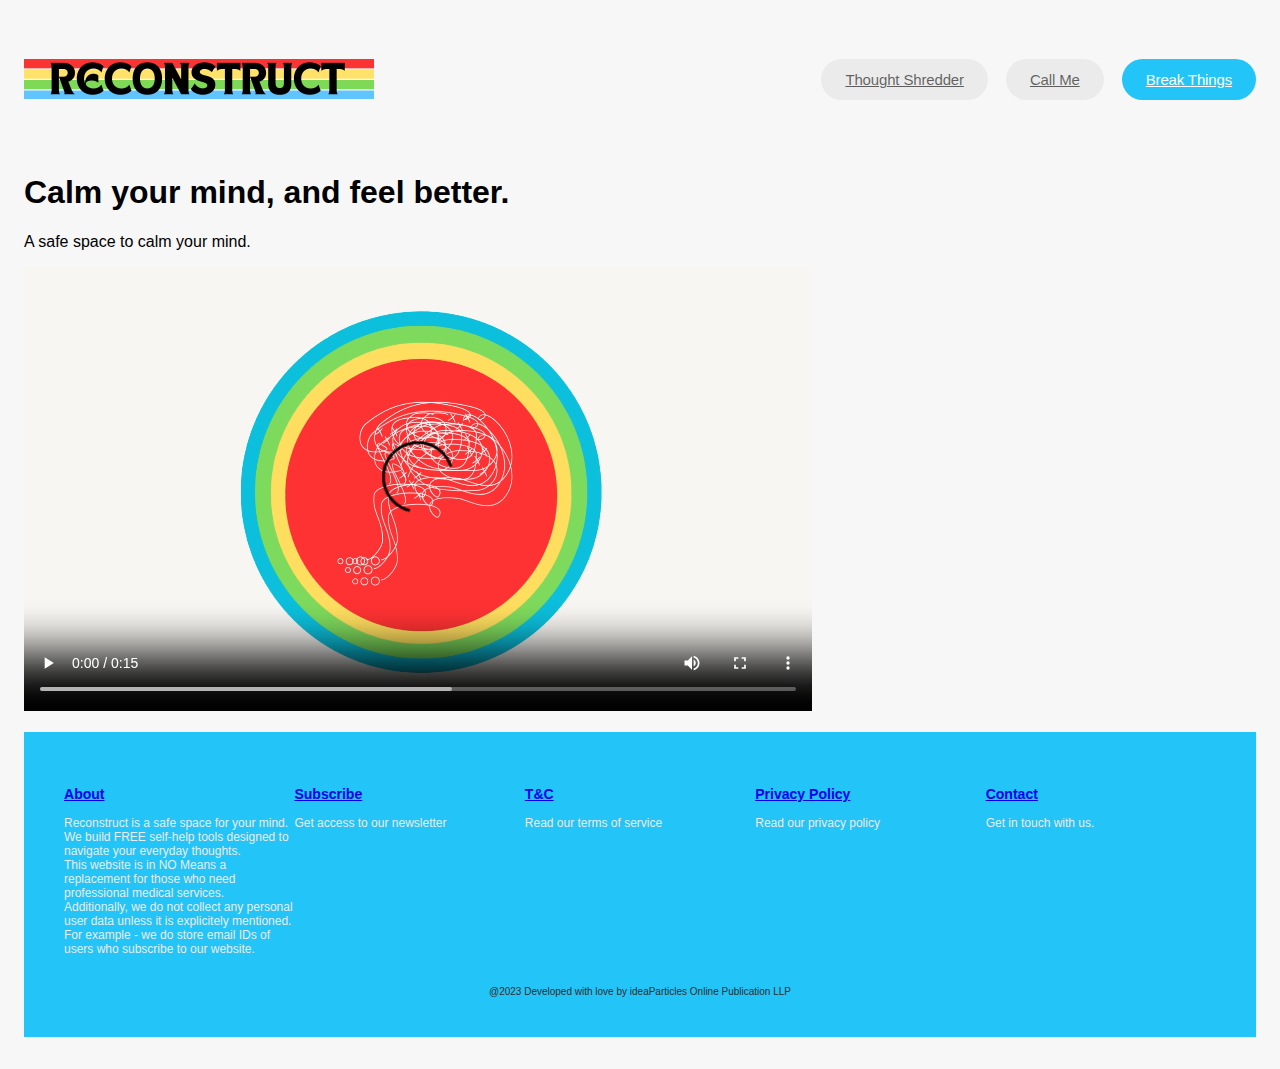
==== index.html @ a7da8ee7 "Update index.html" ====
<!DOCTYPE html>
<html data-wf-domain="reconstruct.ideaparticles.com" data-wf-page="62dec1f25ec67625715a9022" data-wf-site="62dec1f25ec67610ba5a9020" data-wf-status="1" lang="en">
<head>
    <meta charset="utf-8">
    <title>Reconstruct</title>
    <meta content="Calm your mind and feel better." name="description">
    <meta content="Reconstruct" property="og:title">
    <meta content="A safe space to calm your mind." property="og:description">
    <meta content="images/reconstruct.png" property="og:image">
    <link rel="stylesheet" href="styles/reconstruct.css" type="text/css">
    <meta name="google-site-verification" content="6hVZsnDavuusikOV-3QiLU7XAjvaxtrpxiz_5PhXEiM" />
</head>
<body class="body">
    <div class="nav">
        <div>
            <a href="/" aria-current="page" class="link-block-2 w-inline-block w--current">
                <img src="images/reconstruct.png" loading="lazy" alt="" class="image-6">
            </a>
        </div>
        <div class="div-block-19">
            <a href="Thoughtshredder.html" class="submitcontainer button left w-button">Thought Shredder</a>
            <a href="break-things.html" class="submitcontainer button left app w-button">Break Things</a>
            <a href="Call-me.html" class="submitcontainer button last w-button">Call Me</a>
        </div>
    </div>
    <div class="hero-text">
        <h1>Calm your mind, and feel better.</h1>
        <p>A safe space to calm your mind.</p>
    </div>
    <section id="meet_coco_video_section" class="section">
        <div class="video">
            <video class ="video" width="100%" height="auto" controls>
                <source src="MP4/reconstruct trailer.mp4" type="video/mp4">
                Your browser does not support the video tag.
            </video>
        </div>
        <br>
    </section>
    <footer id="footer"></footer>
    <script>
        // Load the footer content dynamically
        fetch('footer.html')
          .then(response => response.text())
          .then(html => {
            document.getElementById('footer').innerHTML = html;
          })
          .catch(error => console.error('Error loading footer:', error));
      </script>
</body>
</html>
---- styles/reconstruct.css ----
.hero-text {
  color: black;
  margin-top: 50px;
}

body {
  background-color: rgb(233, 232, 232); /* Set your desired background color here */
  margin-top: 30px;
  max-width: 1320px;
  color: black;
  background-color: #f7f7f7;
  flex-direction: column;
  margin-left: auto;
  margin-right: auto;
  padding: 24px;
  font-family: GT America, sans-serif;
  font-weight: 400;
  display: flex;
}

p {
  font-weight: 350;
  font-family:'Segoe UI', Tahoma, Geneva, Verdana, sans-serif;
  font-size: 16px;

}

.nav {
  width: 100%;
  flex-flow: row;
  flex: 0 auto;
  justify-content: space-between;
  align-self: stretch;
  align-items: center;
  margin-top: 5px;
  margin-left: 0;
  margin-right: 0;
  display: flex;
}

.image-6 {
  height: 40px;
}


.submitcontainer {
  text-align: left;
  letter-spacing: -.01em;
  font-size: 15px;
  font-weight: 400;
  line-height: 25px;
}

.submitcontainer.button {
  color: #000;
  background-color: #23c4f7;
  border: 1px solid #000;
  border-radius: 100px;
  align-self: flex-start;
  padding: px 12px;
}

.submitcontainer.button:hover {
  color: #fff;
  background-color: #000;
}

.submitcontainer.button.left {
  color: rgba(0, 0, 0, .6);
  background-color: #ebebeb;
  border-width: 0;
  margin-right: 12px;
  padding: 8px 24px;
  font-weight: 500;
  transition: background-color .2s cubic-bezier(.23, 1, .32, 1);
}

.submitcontainer.button.last {
  color: rgba(0, 0, 0, .6);
  background-color: #ebebeb;
  border-width: 0;
  margin-right: 12px;
  padding: 8px 24px;
  font-weight: 500;
  transition: background-color .2s cubic-bezier(.23, 1, .32, 1);
}

.submitcontainer.button.left:hover {
  color: #fff;
  background-color: rgba(0, 0, 0, .6);
}

.submitcontainer.button.last:hover {
  color: #fff;
  background-color: rgba(0, 0, 0, .6);
}

.submitcontainer.button.left.w--current {
  color: #fff;
  background-color: #000;
  margin-right: 12px;
  transition: background-color .2s cubic-bezier(.23, 1, .32, 1);
}

.submitcontainer.button.last.w--current {
  color: #fff;
  background-color: #000;
  margin-right: 12px;
  transition: background-color .2s cubic-bezier(.23, 1, .32, 1);
}

.submitcontainer.button.left.app {
  max-width: 100%;
  color: #fff;
  text-align: center;
  background-color: #23c4f7;
  flex: none;
  order: 1;
  align-self: auto;
  margin-top: 0;
  margin-right: 0;
  display: inline;
}

.submitcontainer.button.left.app:hover {
  background-color: #00d797;
}

.column {
  flex-direction: column;
  flex: 1;
  justify-content: flex-start;
  display: flex;
}


.div-block-19 {
    grid-column-gap: 6px;
    grid-row-gap: 0px;
    flex-direction: row;
    flex: 0 auto;
    justify-content: center;
    align-self: flex-start;
    align-items: center;
    display: flex;
}

audio, canvas, progress, video {
  vertical-align: baseline;
  display: inline-block;
}

.video {
  min-width: 0;
  width: 80%;
  height: 100%;
  justify-content: center;
}
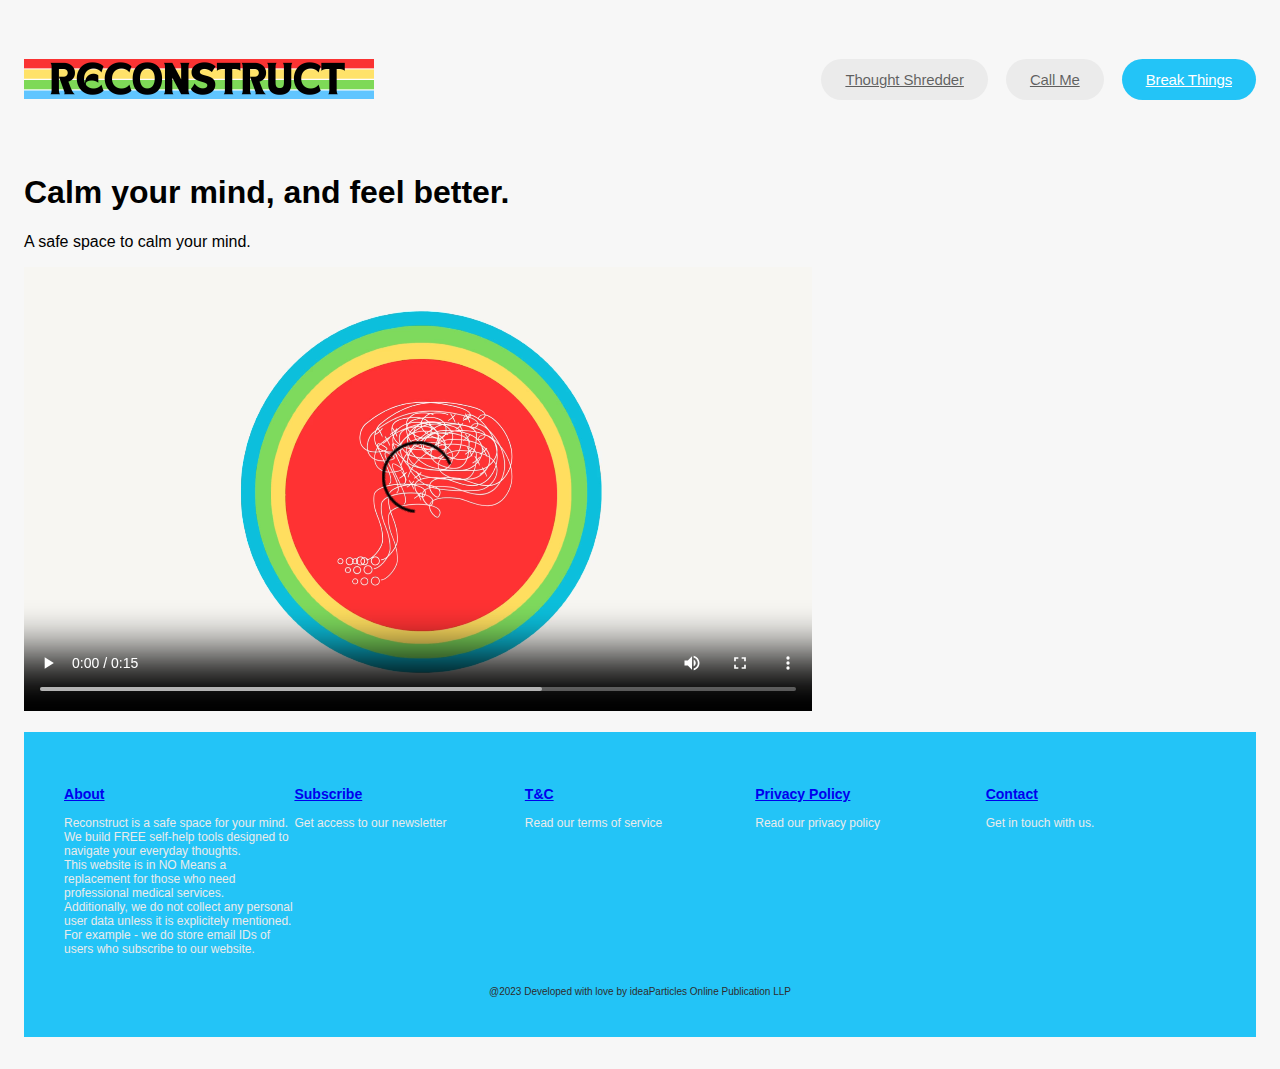
==== commit e8ee1386: "Update index.html" ====
--- a/index.html
+++ b/index.html
@@ -9,6 +9,15 @@
     <meta content="images/reconstruct.png" property="og:image">
     <link rel="stylesheet" href="styles/reconstruct.css" type="text/css">
     <meta name="google-site-verification" content="6hVZsnDavuusikOV-3QiLU7XAjvaxtrpxiz_5PhXEiM" />
+    <!-- Google tag (gtag.js) -->
+<script async src="https://www.googletagmanager.com/gtag/js?id=G-GCK944MC33"></script>
+<script>
+  window.dataLayer = window.dataLayer || [];
+  function gtag(){dataLayer.push(arguments);}
+  gtag('js', new Date());
+
+  gtag('config', 'G-GCK944MC33');
+</script>
 </head>
 <body class="body">
     <div class="nav">
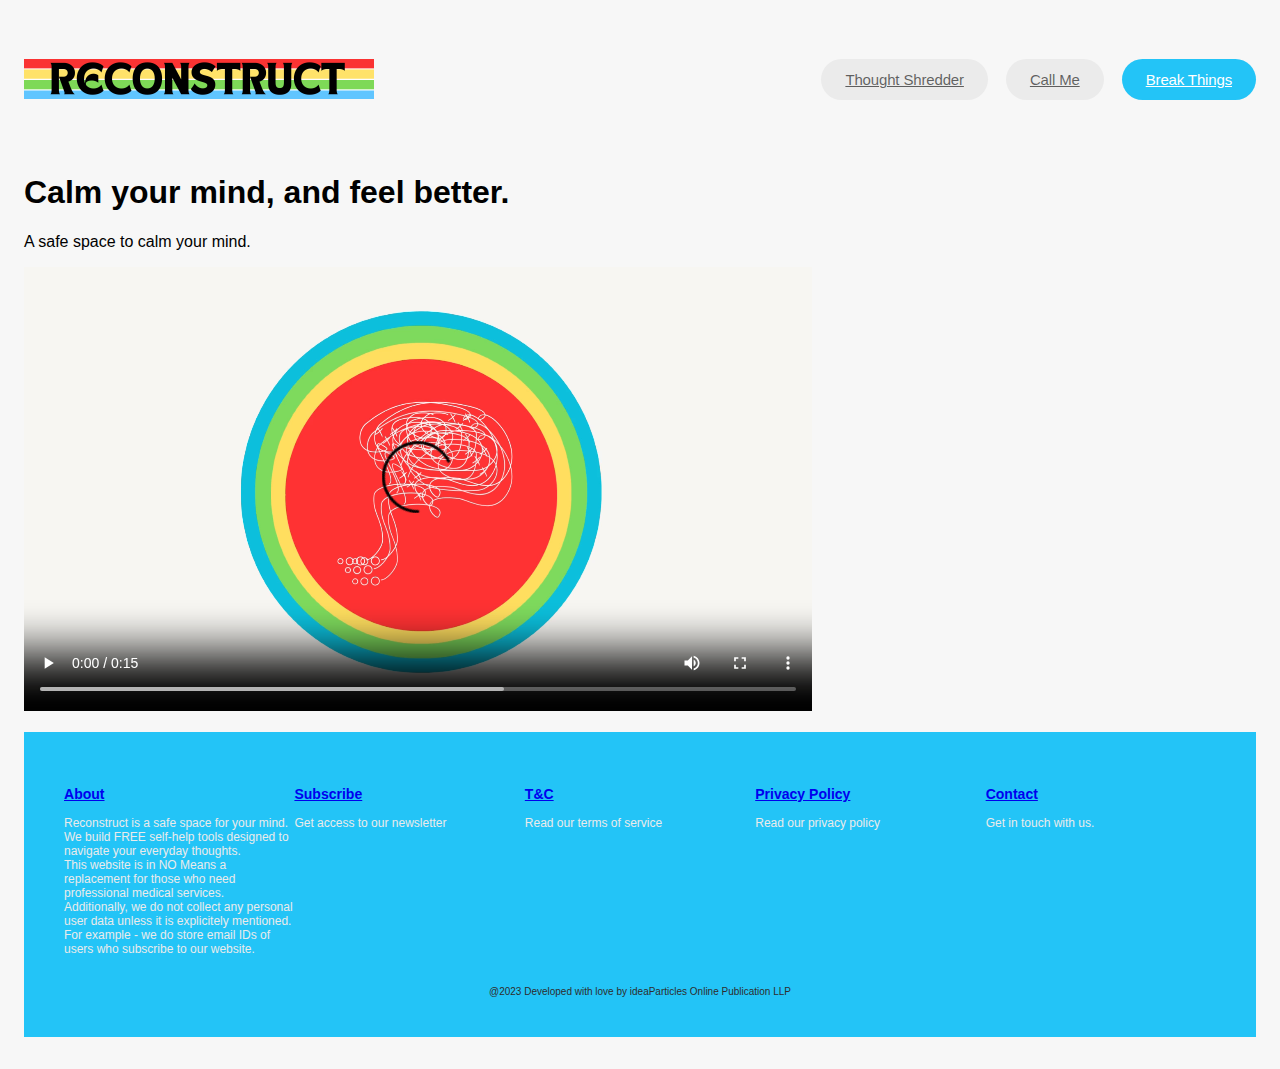
==== commit a8c8462c: "Update index.html" ====
--- a/index.html
+++ b/index.html
@@ -9,14 +9,14 @@
     <meta content="images/reconstruct.png" property="og:image">
     <link rel="stylesheet" href="styles/reconstruct.css" type="text/css">
     <meta name="google-site-verification" content="6hVZsnDavuusikOV-3QiLU7XAjvaxtrpxiz_5PhXEiM" />
-    <!-- Google tag (gtag.js) -->
-<script async src="https://www.googletagmanager.com/gtag/js?id=G-GCK944MC33"></script>
+<!-- Google tag (gtag.js) -->
+<script async src="https://www.googletagmanager.com/gtag/js?id=G-QXEJRT4SHK"></script>
 <script>
   window.dataLayer = window.dataLayer || [];
   function gtag(){dataLayer.push(arguments);}
   gtag('js', new Date());
 
-  gtag('config', 'G-GCK944MC33');
+  gtag('config', 'G-QXEJRT4SHK');
 </script>
 </head>
 <body class="body">
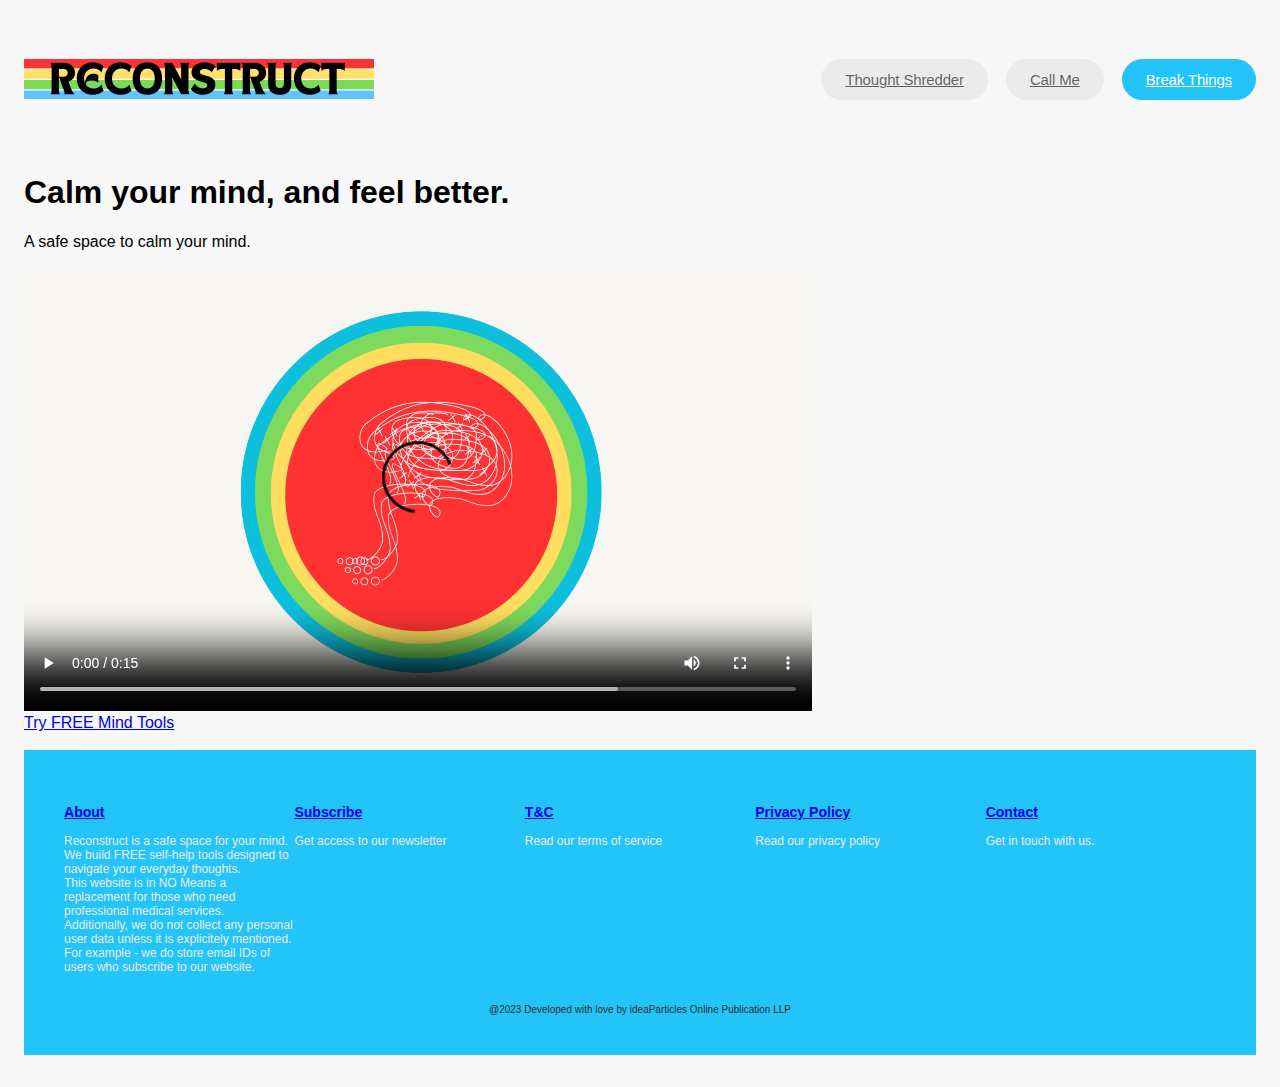
==== commit a6a6ee57: "Update index.html" ====
--- a/index.html
+++ b/index.html
@@ -9,15 +9,15 @@
     <meta content="images/reconstruct.png" property="og:image">
     <link rel="stylesheet" href="styles/reconstruct.css" type="text/css">
     <meta name="google-site-verification" content="6hVZsnDavuusikOV-3QiLU7XAjvaxtrpxiz_5PhXEiM" />
-<!-- Google tag (gtag.js) -->
-<script async src="https://www.googletagmanager.com/gtag/js?id=G-QXEJRT4SHK"></script>
-<script>
-  window.dataLayer = window.dataLayer || [];
-  function gtag(){dataLayer.push(arguments);}
-  gtag('js', new Date());
-
-  gtag('config', 'G-QXEJRT4SHK');
-</script>
+    <!-- Google tag (gtag.js) -->
+    <script async src="https://www.googletagmanager.com/gtag/js?id=G-QXEJRT4SHK"></script>
+    <script>
+      window.dataLayer = window.dataLayer || [];
+      function gtag(){dataLayer.push(arguments);}
+      gtag('js', new Date());
+    
+      gtag('config', 'G-QXEJRT4SHK');
+    </script>
 </head>
 <body class="body">
     <div class="nav">
@@ -36,12 +36,16 @@
         <h1>Calm your mind, and feel better.</h1>
         <p>A safe space to calm your mind.</p>
     </div>
-    <section id="meet_coco_video_section" class="section">
+        <div class="container">
         <div class="video">
             <video class ="video" width="100%" height="auto" controls>
                 <source src="MP4/reconstruct trailer.mp4" type="video/mp4">
                 Your browser does not support the video tag.
             </video>
+        </div>
+        </div>
+
+        <a href="Thoughtshredder.html" class="bodylink">Try FREE Mind Tools</a>
         </div>
         <br>
     </section>
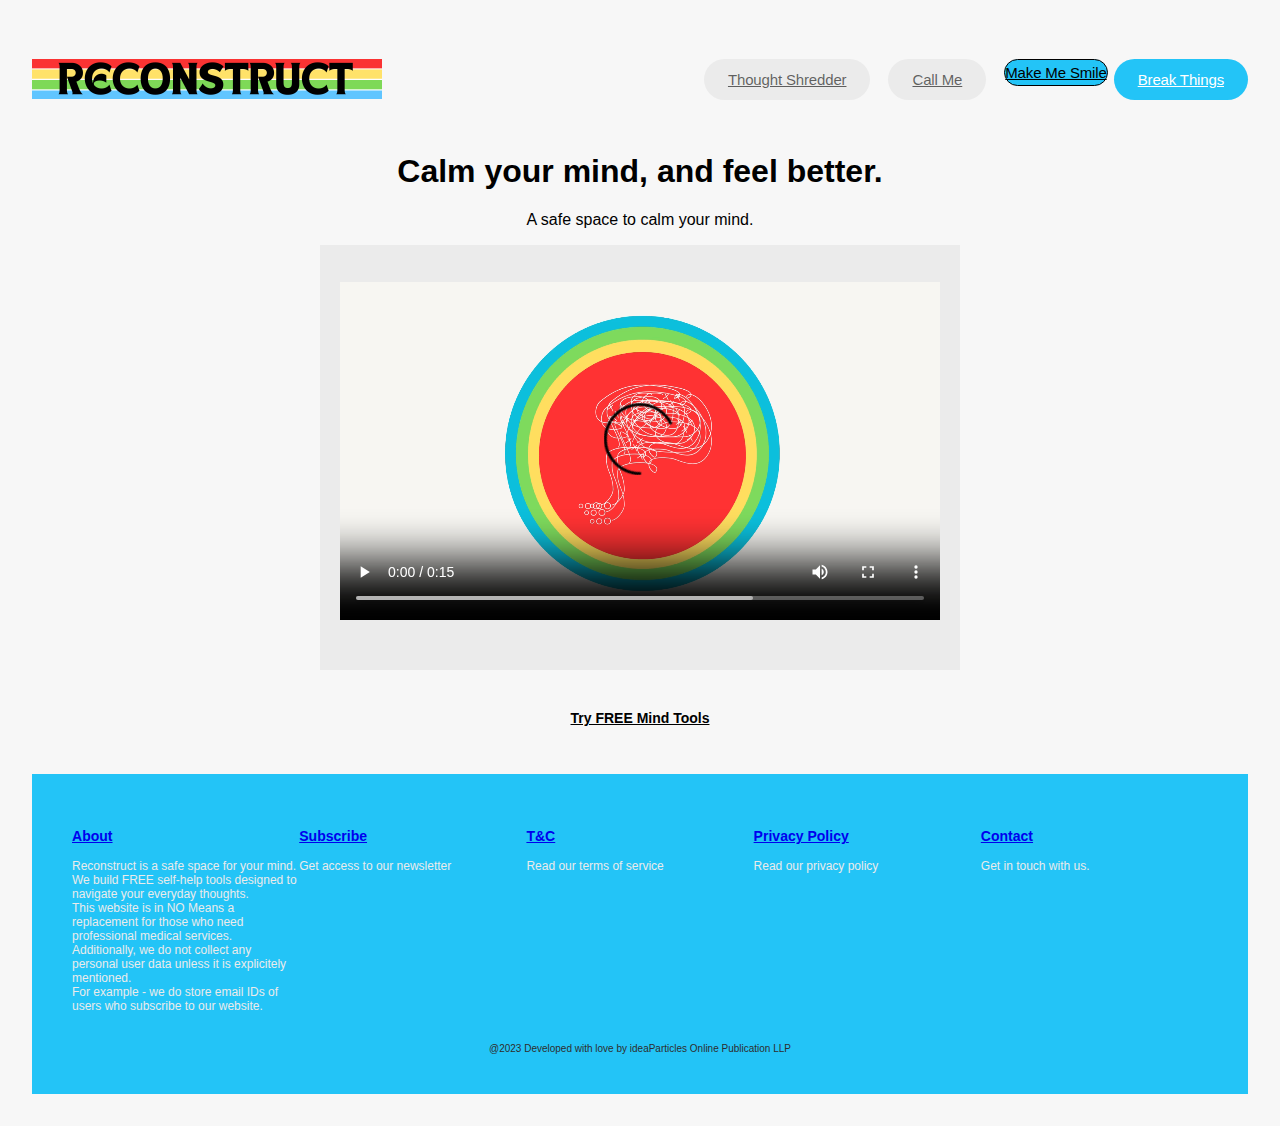
==== commit e48d7e31: "Update index.html" ====
--- a/index.html
+++ b/index.html
@@ -30,6 +30,7 @@
             <a href="Thoughtshredder.html" class="submitcontainer button left w-button">Thought Shredder</a>
             <a href="break-things.html" class="submitcontainer button left app w-button">Break Things</a>
             <a href="Call-me.html" class="submitcontainer button last w-button">Call Me</a>
+            <a href="make-me-smile.html" class="submitcontainer button smile w-button">Make Me Smile</a>
         </div>
     </div>
     <div class="hero-text">
--- a/styles/reconstruct.css
+++ b/styles/reconstruct.css
@@ -1,21 +1,10 @@
+
 .hero-text {
   color: black;
   margin-top: 50px;
-}
-
-body {
-  background-color: rgb(233, 232, 232); /* Set your desired background color here */
-  margin-top: 30px;
-  max-width: 1320px;
-  color: black;
-  background-color: #f7f7f7;
-  flex-direction: column;
-  margin-left: auto;
-  margin-right: auto;
-  padding: 24px;
-  font-family: GT America, sans-serif;
-  font-weight: 400;
-  display: flex;
+  text-align: center;
+  align-items: center;
+  justify-content: center;
 }
 
 p {
@@ -23,6 +12,20 @@
   font-family:'Segoe UI', Tahoma, Geneva, Verdana, sans-serif;
   font-size: 16px;
 
+}
+
+body {
+  background-color: rgb(233, 232, 232); /* Set your desired background color here */
+  margin-top: 30px;
+  color: black;
+  background-color: #f7f7f7;
+  flex-direction: column;
+  margin-right: 8px;
+  margin-left: 8px;
+  padding: 24px;
+  font-family: GT America, sans-serif;
+  font-weight: 400;
+  justify-content: center;
 }
 
 .nav {
@@ -133,7 +136,6 @@
   display: flex;
 }
 
-
 .div-block-19 {
     grid-column-gap: 6px;
     grid-row-gap: 0px;
@@ -145,14 +147,42 @@
     display: flex;
 }
 
-audio, canvas, progress, video {
-  vertical-align: baseline;
-  display: inline-block;
+
+.container {
+  display: flex;
+  flex-wrap: wrap;
+  max-width: 600px; /* Set your desired max width */
+  height: 400px;
+  background-color: #ebebeb;
+  padding: 5px 20px 20px 20px;
+  text-align: center;
+  align-items: center;
+  justify-content: center;
+  margin: 0 auto; /* Center horizontally */
 }
 
+
 .video {
-  min-width: 0;
-  width: 80%;
-  height: 100%;
+cursor: pointer;
   justify-content: center;
+  text-align: center;
+  width: 100%;
+  height: auto;
+  display: block;
 }
+
+.bodylink {
+  display: flex;
+  flex-wrap: wrap;
+  font-size: 14px;
+  cursor: pointer;
+  color: black;
+  border: none;
+  border-radius: 5px;
+  justify-content: center;
+  margin: 0 auto;
+  font-family: GT America, sans-serif;
+  margin-top: 40px;
+  font-weight: 600;
+  margin-bottom: 30px;
+}
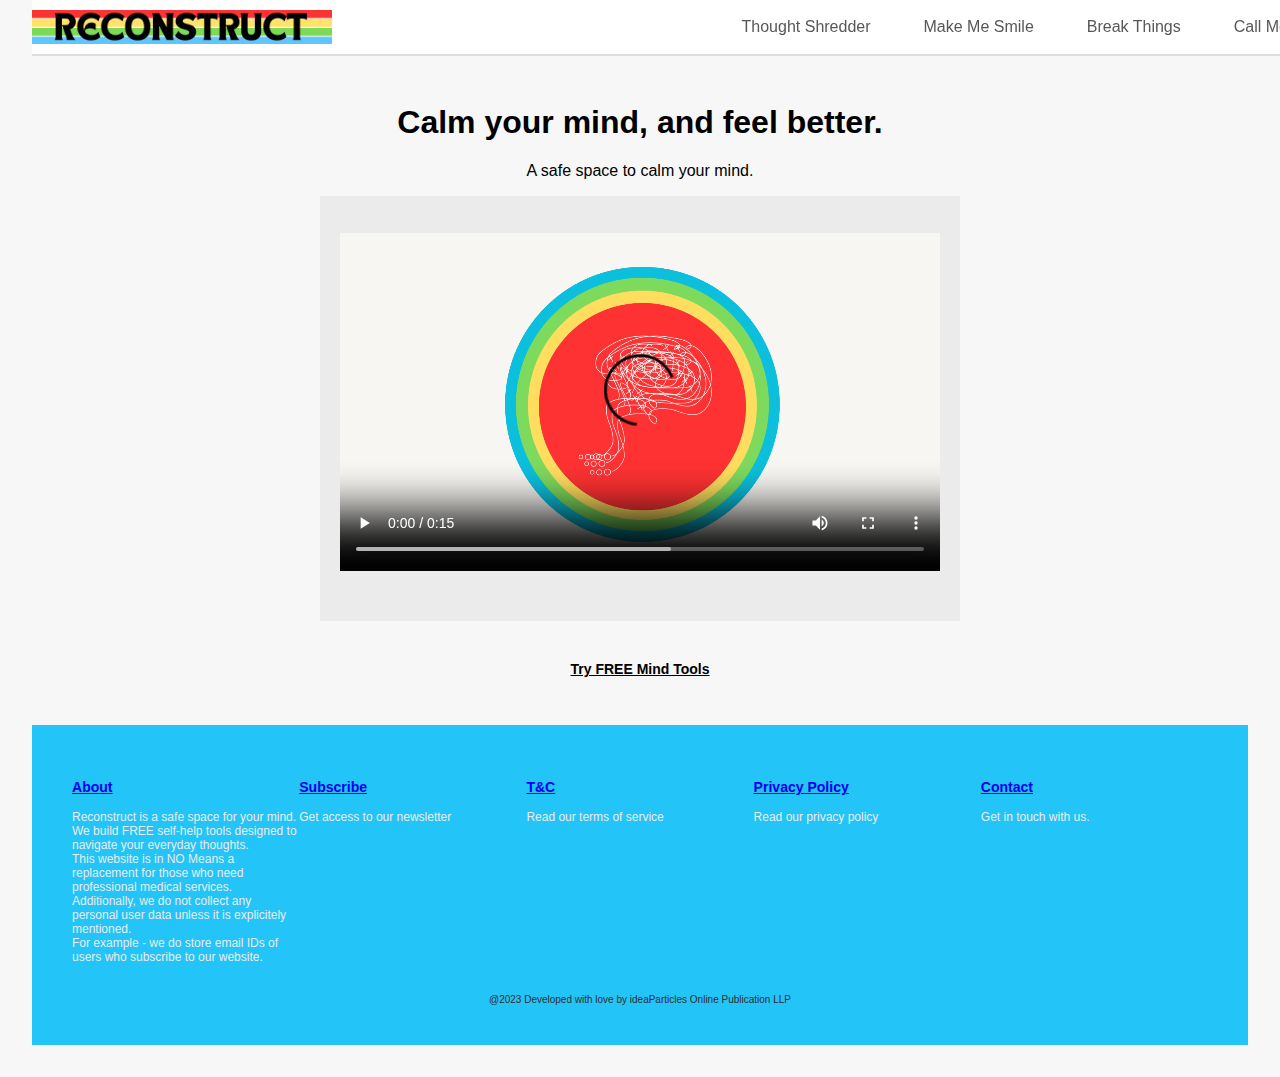
==== commit bce2d2bd: "Update index.html" ====
--- a/index.html
+++ b/index.html
@@ -20,19 +20,18 @@
     </script>
 </head>
 <body class="body">
-    <div class="nav">
-        <div>
-            <a href="/" aria-current="page" class="link-block-2 w-inline-block w--current">
-                <img src="images/reconstruct.png" loading="lazy" alt="" class="image-6">
-            </a>
-        </div>
-        <div class="div-block-19">
-            <a href="Thoughtshredder.html" class="submitcontainer button left w-button">Thought Shredder</a>
-            <a href="break-things.html" class="submitcontainer button left app w-button">Break Things</a>
-            <a href="Call-me.html" class="submitcontainer button last w-button">Call Me</a>
-            <a href="make-me-smile.html" class="submitcontainer button smile w-button">Make Me Smile</a>
-        </div>
-    </div>
+    <header id="header">
+    <script>
+        // Load the footer content dynamically
+        fetch('header.html')
+          .then(response => response.text())
+          .then(html => {
+            document.getElementById('header').innerHTML = html;
+          })
+          .catch(error => console.error('Error loading header:', error));
+      </script>
+      </header>
+    <div>
     <div class="hero-text">
         <h1>Calm your mind, and feel better.</h1>
         <p>A safe space to calm your mind.</p>
@@ -50,7 +49,8 @@
         </div>
         <br>
     </section>
-    <footer id="footer"></footer>
+</div>
+    <footer id="footer">
     <script>
         // Load the footer content dynamically
         fetch('footer.html')
@@ -60,5 +60,7 @@
           })
           .catch(error => console.error('Error loading footer:', error));
       </script>
+      </footer>
 </body>
 </html>
+
--- a/styles/reconstruct.css
+++ b/styles/reconstruct.css
@@ -87,6 +87,20 @@
   font-weight: 500;
   transition: background-color .2s cubic-bezier(.23, 1, .32, 1);
 }
+.submitcontainer.button.smile {
+    color: #fff;
+    background-color: #23c4f7;
+    border-width: 0;
+    margin-right: 12px;
+    padding: 8px 24px;
+    font-weight: 500;
+    transition: background-color .2s cubic-bezier(.23, 1, .32, 1);
+  }
+
+  .submitcontainer.button.smile:hover {
+    color: #fff;
+    background-color: rgba(0, 0, 0, .6);
+  }
 
 .submitcontainer.button.left:hover {
   color: #fff;
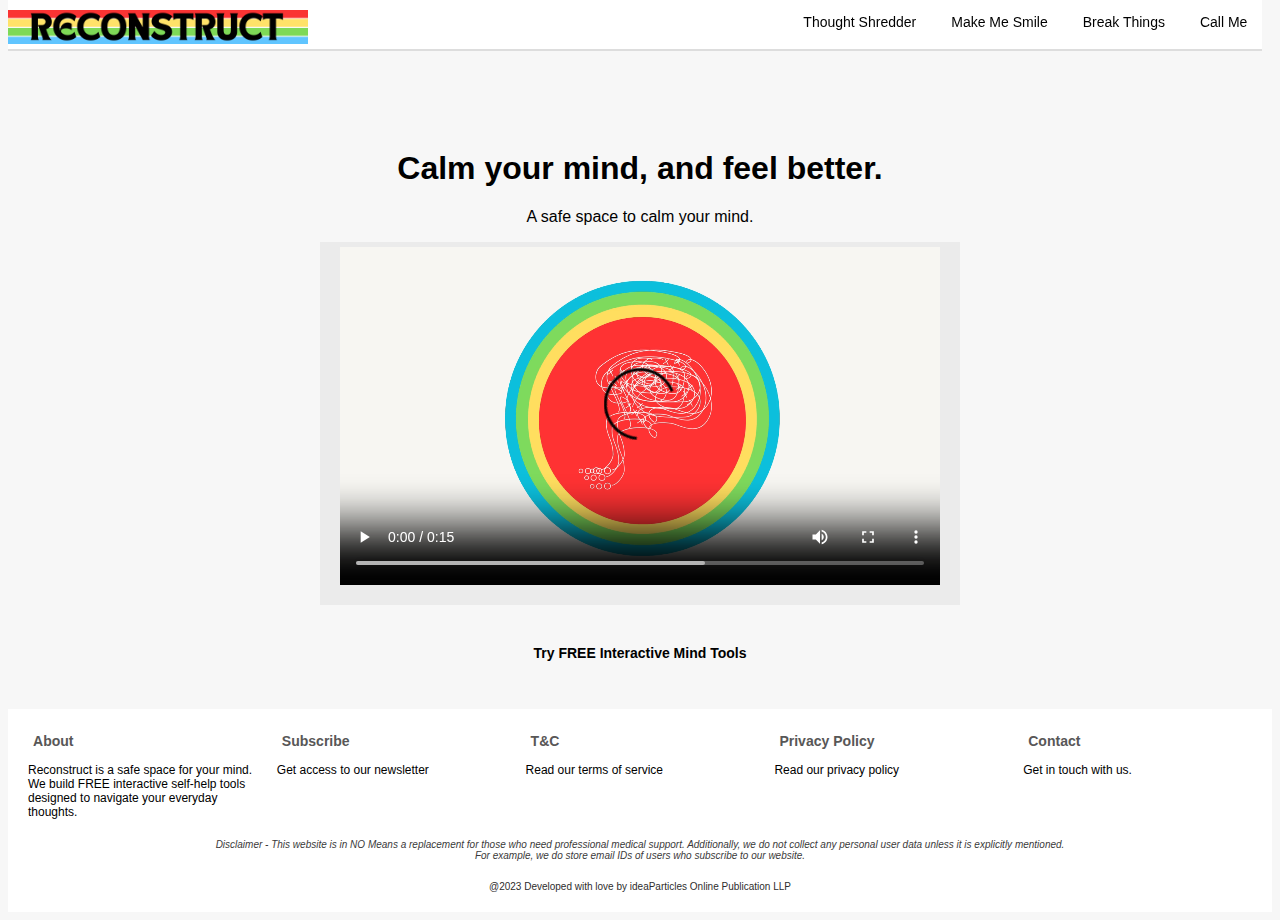
==== commit 6e622975: "Update index.html" ====
--- a/index.html
+++ b/index.html
@@ -45,7 +45,7 @@
         </div>
         </div>
 
-        <a href="Thoughtshredder.html" class="bodylink">Try FREE Mind Tools</a>
+        <a href="Thoughtshredder.html" class="bodylink">Try FREE Interactive Mind Tools</a>
         </div>
         <br>
     </section>
@@ -63,4 +63,3 @@
       </footer>
 </body>
 </html>
-
--- a/styles/reconstruct.css
+++ b/styles/reconstruct.css
@@ -1,7 +1,7 @@
 
 .hero-text {
   color: black;
-  margin-top: 50px;
+  margin-top: 60px;
   text-align: center;
   align-items: center;
   justify-content: center;
@@ -16,157 +16,18 @@
 
 body {
   background-color: rgb(233, 232, 232); /* Set your desired background color here */
-  margin-top: 30px;
   color: black;
   background-color: #f7f7f7;
   flex-direction: column;
-  margin-right: 8px;
-  margin-left: 8px;
-  padding: 24px;
   font-family: GT America, sans-serif;
   font-weight: 400;
-  justify-content: center;
+  margin-top: 150px;
 }
-
-.nav {
-  width: 100%;
-  flex-flow: row;
-  flex: 0 auto;
-  justify-content: space-between;
-  align-self: stretch;
-  align-items: center;
-  margin-top: 5px;
-  margin-left: 0;
-  margin-right: 0;
-  display: flex;
-}
-
-.image-6 {
-  height: 40px;
-}
-
-
-.submitcontainer {
-  text-align: left;
-  letter-spacing: -.01em;
-  font-size: 15px;
-  font-weight: 400;
-  line-height: 25px;
-}
-
-.submitcontainer.button {
-  color: #000;
-  background-color: #23c4f7;
-  border: 1px solid #000;
-  border-radius: 100px;
-  align-self: flex-start;
-  padding: px 12px;
-}
-
-.submitcontainer.button:hover {
-  color: #fff;
-  background-color: #000;
-}
-
-.submitcontainer.button.left {
-  color: rgba(0, 0, 0, .6);
-  background-color: #ebebeb;
-  border-width: 0;
-  margin-right: 12px;
-  padding: 8px 24px;
-  font-weight: 500;
-  transition: background-color .2s cubic-bezier(.23, 1, .32, 1);
-}
-
-.submitcontainer.button.last {
-  color: rgba(0, 0, 0, .6);
-  background-color: #ebebeb;
-  border-width: 0;
-  margin-right: 12px;
-  padding: 8px 24px;
-  font-weight: 500;
-  transition: background-color .2s cubic-bezier(.23, 1, .32, 1);
-}
-.submitcontainer.button.smile {
-    color: #fff;
-    background-color: #23c4f7;
-    border-width: 0;
-    margin-right: 12px;
-    padding: 8px 24px;
-    font-weight: 500;
-    transition: background-color .2s cubic-bezier(.23, 1, .32, 1);
-  }
-
-  .submitcontainer.button.smile:hover {
-    color: #fff;
-    background-color: rgba(0, 0, 0, .6);
-  }
-
-.submitcontainer.button.left:hover {
-  color: #fff;
-  background-color: rgba(0, 0, 0, .6);
-}
-
-.submitcontainer.button.last:hover {
-  color: #fff;
-  background-color: rgba(0, 0, 0, .6);
-}
-
-.submitcontainer.button.left.w--current {
-  color: #fff;
-  background-color: #000;
-  margin-right: 12px;
-  transition: background-color .2s cubic-bezier(.23, 1, .32, 1);
-}
-
-.submitcontainer.button.last.w--current {
-  color: #fff;
-  background-color: #000;
-  margin-right: 12px;
-  transition: background-color .2s cubic-bezier(.23, 1, .32, 1);
-}
-
-.submitcontainer.button.left.app {
-  max-width: 100%;
-  color: #fff;
-  text-align: center;
-  background-color: #23c4f7;
-  flex: none;
-  order: 1;
-  align-self: auto;
-  margin-top: 0;
-  margin-right: 0;
-  display: inline;
-}
-
-.submitcontainer.button.left.app:hover {
-  background-color: #00d797;
-}
-
-.column {
-  flex-direction: column;
-  flex: 1;
-  justify-content: flex-start;
-  display: flex;
-}
-
-.div-block-19 {
-    grid-column-gap: 6px;
-    grid-row-gap: 0px;
-    flex-direction: row;
-    flex: 0 auto;
-    justify-content: center;
-    align-self: flex-start;
-    align-items: center;
-    display: flex;
-}
-
 
 .container {
   display: flex;
   flex-wrap: wrap;
   max-width: 600px; /* Set your desired max width */
-  height: 400px;
   background-color: #ebebeb;
   padding: 5px 20px 20px 20px;
   text-align: center;
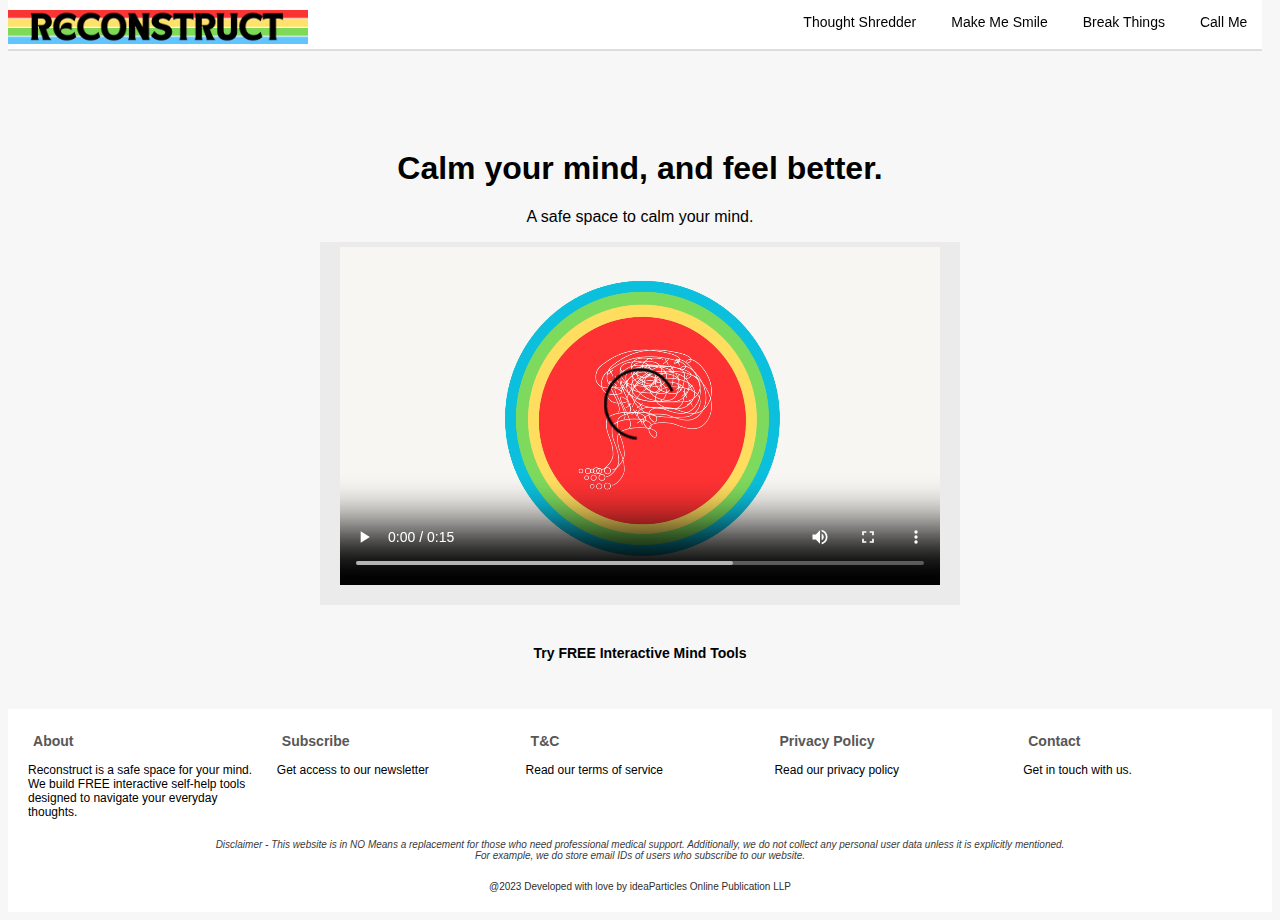
==== commit 17167560: "Update index.html" ====
--- a/index.html
+++ b/index.html
@@ -2,12 +2,14 @@
 <html data-wf-domain="reconstruct.ideaparticles.com" data-wf-page="62dec1f25ec67625715a9022" data-wf-site="62dec1f25ec67610ba5a9020" data-wf-status="1" lang="en">
 <head>
     <meta charset="utf-8">
-    <title>Reconstruct</title>
-    <meta content="Calm your mind and feel better." name="description">
+    <title>Reconstruct | Calm Your Mind | Free Tools for Your Mind</title>
+    <meta content="Calm your mind and feel better. Reconstruct is a safe space for your mind. We build FREE interactive self-help tools designed to navigate your everyday thoughts. Try our FREE tools." name="description">
     <meta content="Reconstruct" property="og:title">
     <meta content="A safe space to calm your mind." property="og:description">
+    <meta name="viewport" content="width=device-width, initial-scale=1.0">
     <meta content="images/reconstruct.png" property="og:image">
     <link rel="stylesheet" href="styles/reconstruct.css" type="text/css">
+    <link rel="icon" href="images/fevicon.png" type="fevicon">
     <meta name="google-site-verification" content="6hVZsnDavuusikOV-3QiLU7XAjvaxtrpxiz_5PhXEiM" />
     <!-- Google tag (gtag.js) -->
     <script async src="https://www.googletagmanager.com/gtag/js?id=G-QXEJRT4SHK"></script>
@@ -63,3 +65,4 @@
       </footer>
 </body>
 </html>
+
